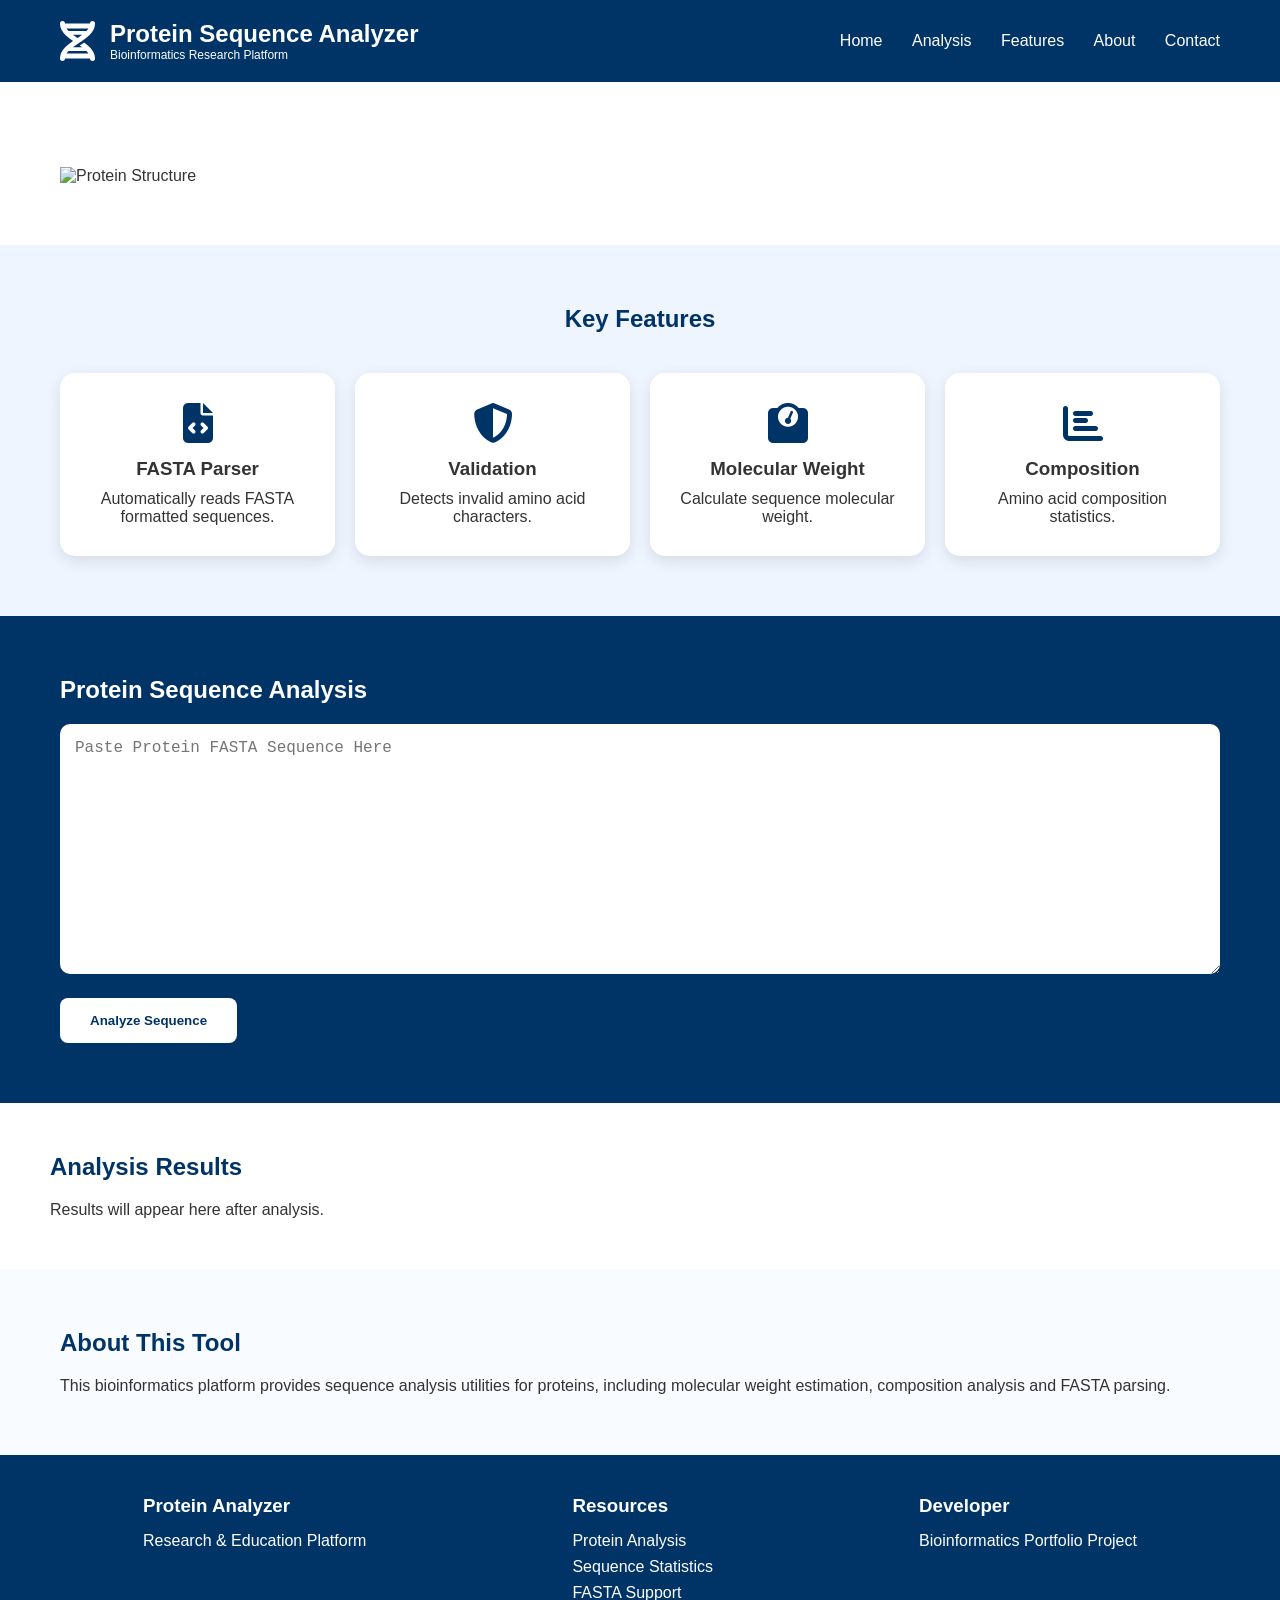
==== index.html @ 6d3b6c8b "Update index.html" ====
<!DOCTYPE html>
<html lang="en">
<head>
<meta charset="UTF-8">
<meta name="viewport" content="width=device-width, initial-scale=1.0">
<title>Protein Sequence Analyzer</title>

<link rel="stylesheet" href="style.css">

<link rel="stylesheet"
href="https://cdnjs.cloudflare.com/ajax/libs/font-awesome/6.5.1/css/all.min.css">

</head>

<body>

<header>

<div class="logo">

<i class="fas fa-dna"></i>

<div>
<h2>Protein Sequence Analyzer</h2>
<p>Bioinformatics Research Platform</p>
</div>

</div>

<nav>

<a href="#home">Home</a>
<a href="#analysis">Analysis</a>
<a href="#features">Features</a>
<a href="#about">About</a>
<a href="#contact">Contact</a>

</nav>

</header>

<section id="home" class="hero">

<div class="hero-content">

<h1>
</h1>

<p>

</p>

<div class="hero-image">

<img src="pro.png"
alt="Protein Structure">

</div>

</section>

<section id="features" class="features">

<h2>Key Features</h2>

<div class="feature-grid">

<div class="feature-card">

<i class="fas fa-file-code"></i>

<h3>FASTA Parser</h3>

<p>
Automatically reads FASTA formatted sequences.
</p>

</div>

<div class="feature-card">

<i class="fas fa-shield-alt"></i>

<h3>Validation</h3>

<p>
Detects invalid amino acid characters.
</p>

</div>

<div class="feature-card">

<i class="fas fa-weight"></i>

<h3>Molecular Weight</h3>

<p>
Calculate sequence molecular weight.
</p>

</div>

<div class="feature-card">

<i class="fas fa-chart-bar"></i>

<h3>Composition</h3>

<p>
Amino acid composition statistics.
</p>

</div>

</div>

</section>

<section id="analysis" class="analysis-section">

<h2>Protein Sequence Analysis</h2>

<textarea
id="sequence"
placeholder="Paste Protein FASTA Sequence Here">
</textarea>

<button
class="analyze-btn"
onclick="analyzeProtein()">

Analyze Sequence

</button>

</section>

<section id="results">

<h2>Analysis Results</h2>

<p>
Results will appear here after analysis.
</p>

</section>

<section id="about" class="about">

<h2>About This Tool</h2>

<p>

This bioinformatics platform provides
sequence analysis utilities for proteins,
including molecular weight estimation,
composition analysis and FASTA parsing.

</p>

</section>

<footer id="contact">

<div class="footer-section">

<h3>Protein Analyzer</h3>

<p>
Research & Education Platform
</p>

</div>

<div class="footer-section">

<h3>Resources</h3>

<ul>

<li>Protein Analysis</li>
<li>Sequence Statistics</li>
<li>FASTA Support</li>

</ul>

</div>

<div class="footer-section">

<h3>Developer</h3>

<p>
Bioinformatics Portfolio Project
</p>

</div>

</footer>

<script src="script.js"></script>

</body>
</html>
---- style.css ----
*{
margin:0;
padding:0;
box-sizing:border-box;
}

body{
font-family:'Segoe UI',sans-serif;
background:#f4f8fc;
color:#333;
}

/* Header */

header{
background:#003366;
color:white;
padding:20px 60px;
display:flex;
justify-content:space-between;
align-items:center;
}

.logo{
display:flex;
align-items:center;
gap:15px;
}

.logo i{
font-size:40px;
}

.logo p{
font-size:12px;
}

nav a{
color:white;
text-decoration:none;
margin-left:25px;
font-weight:500;
}

nav a:hover{
color:#99ccff;
}

/* Hero Section */

.hero{
display:flex;
align-items:center;
justify-content:space-between;
padding:60px;
background:white;
}

.hero-content{
width:50%;
}

.hero-content h1{
font-size:55px;
color:#003366;
margin-bottom:20px;
}

.hero-content p{
font-size:18px;
line-height:1.8;
margin-bottom:25px;
}

.hero-content button{
background:#003366;
color:white;
padding:15px 30px;
border:none;
border-radius:8px;
cursor:pointer;
font-size:16px;
}

.hero-content button:hover{
background:#0055aa;
}

.hero-image img{
width:500px;
max-width:100%;
}

/* Features */

.features{
padding:60px;
background:#eef5ff;
}

.features h2{
text-align:center;
margin-bottom:40px;
color:#003366;
}

.feature-grid{
display:grid;
grid-template-columns:repeat(4,1fr);
gap:20px;
}

.feature-card{
background:white;
padding:30px;
border-radius:15px;
text-align:center;
box-shadow:0 5px 15px rgba(0,0,0,0.1);
}

.feature-card i{
font-size:40px;
color:#003366;
margin-bottom:15px;
}

.feature-card h3{
margin-bottom:10px;
}

/* Analysis */

.analysis-section{
padding:60px;
background:#003366;
color:white;
}

.analysis-section h2{
margin-bottom:20px;
}

textarea{
width:100%;
height:250px;
padding:15px;
font-size:16px;
border:none;
border-radius:10px;
}

.analyze-btn{
margin-top:20px;
padding:15px 30px;
background:white;
color:#003366;
border:none;
border-radius:8px;
font-weight:bold;
cursor:pointer;
}

.analyze-btn:hover{
background:#e0ecff;
}

/* Results */

#results{
padding:50px;
background:white;
}

#results h2{
color:#003366;
margin-bottom:20px;
}

.result-card{
background:#eef5ff;
padding:20px;
margin-bottom:15px;
border-radius:10px;
}

/* About */

.about{
padding:60px;
background:#f8fbff;
}

.about h2{
color:#003366;
margin-bottom:20px;
}

/* Footer */

footer{
background:#003366;
color:white;
padding:40px;
display:flex;
justify-content:space-around;
}

.footer-section h3{
margin-bottom:15px;
}

.footer-section ul{
list-style:none;
}

.footer-section li{
margin-bottom:8px;
}

/* Responsive */

@media(max-width:900px){

header{
flex-direction:column;
}

nav{
margin-top:20px;
}

.hero{
flex-direction:column;
text-align:center;
}

.hero-content{
width:100%;
}

.feature-grid{
grid-template-columns:repeat(2,1fr);
}

footer{
flex-direction:column;
text-align:center;
gap:20px;
}
}
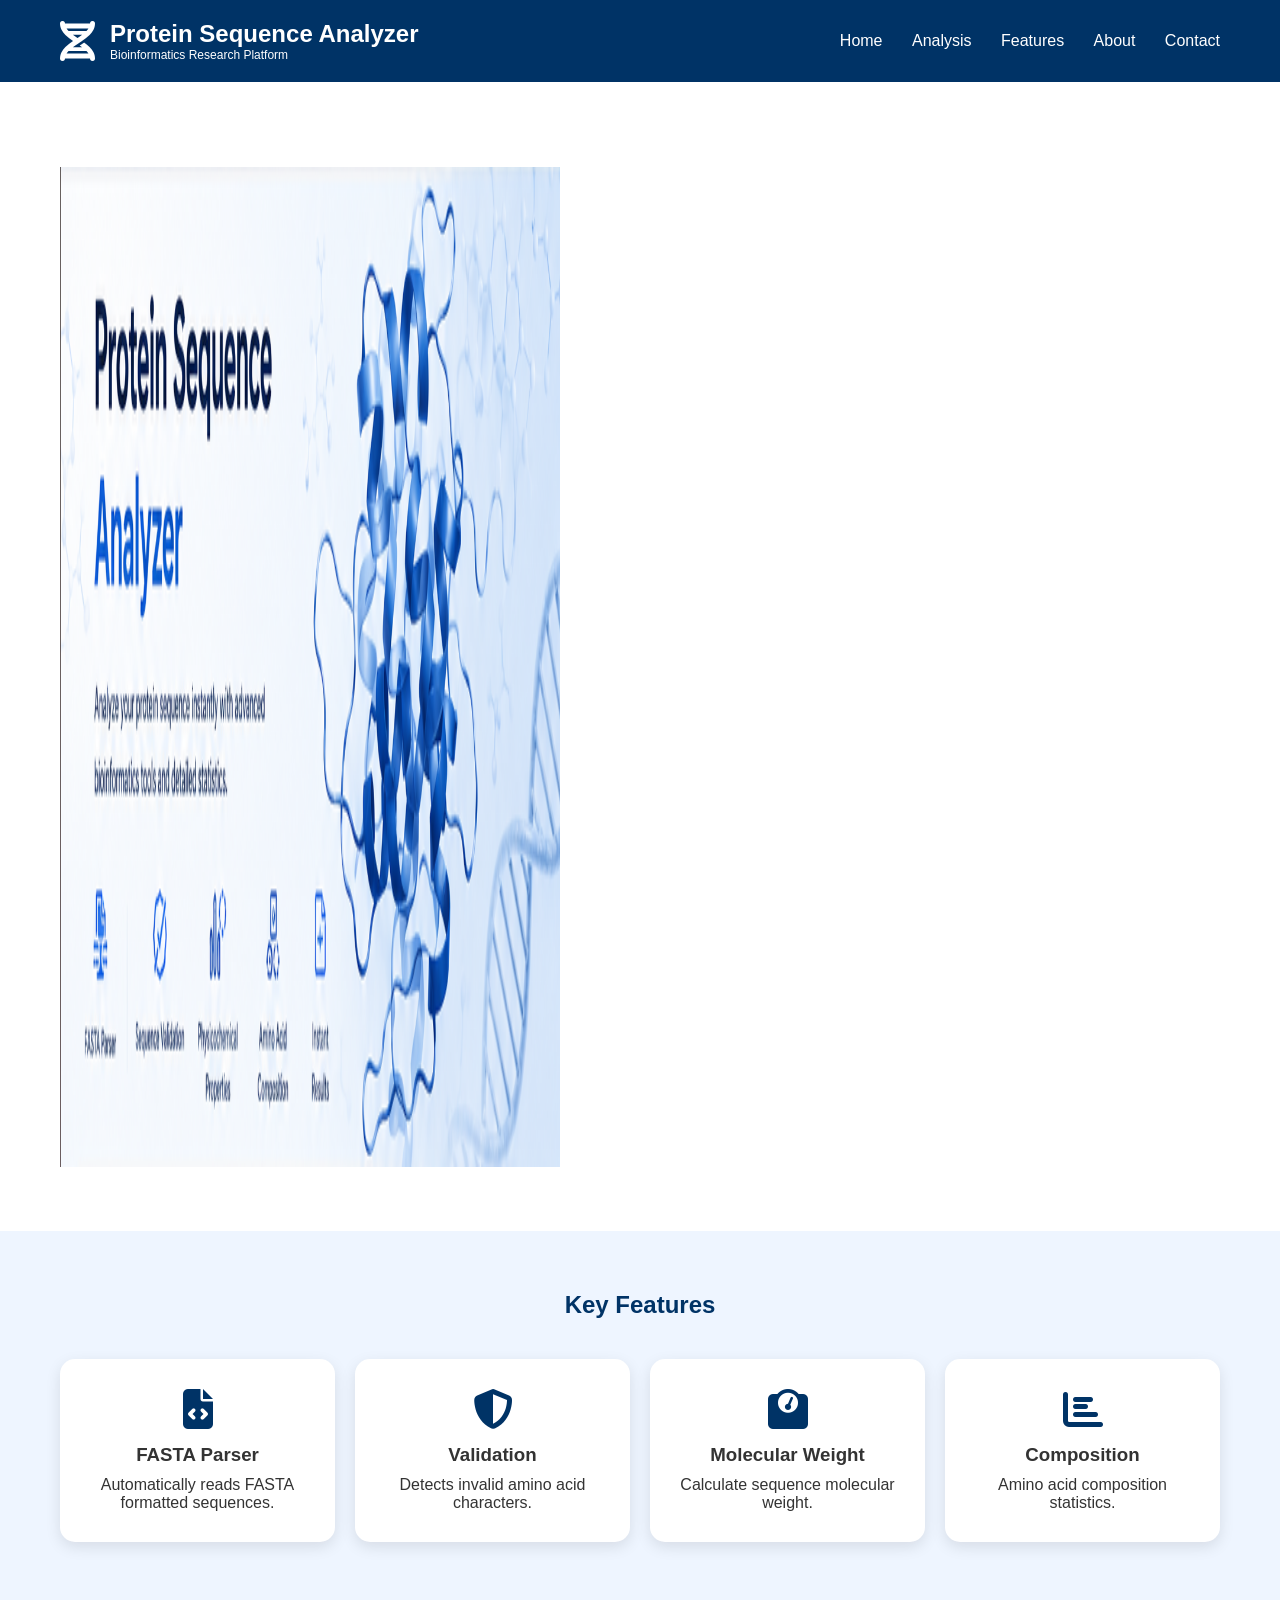
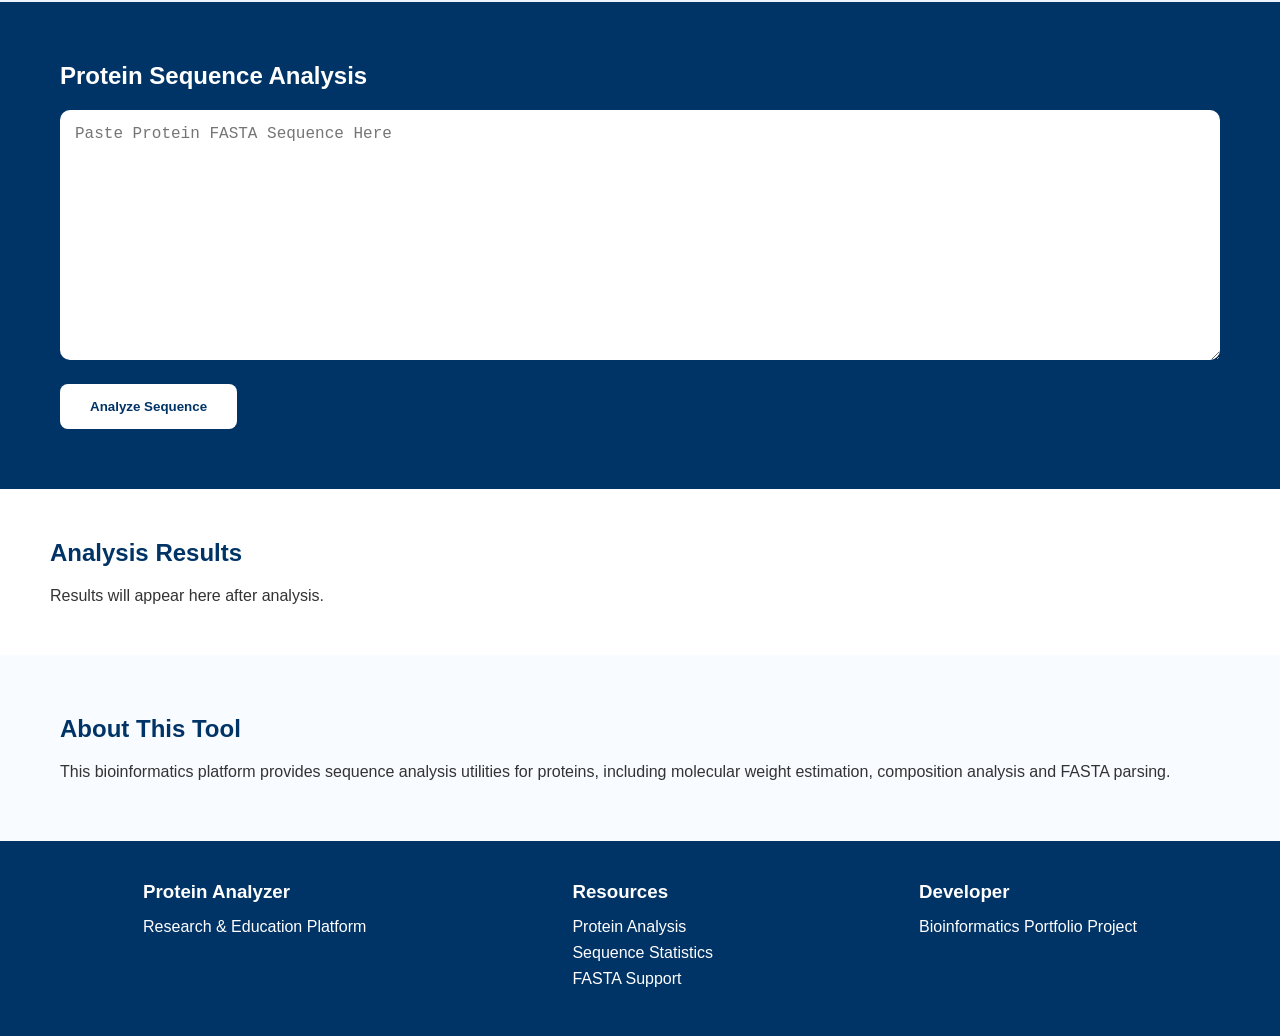
==== commit a79f29e8: "Update index.html" ====
--- a/index.html
+++ b/index.html
@@ -53,7 +53,9 @@
 <div class="hero-image">
 
 <img src="pro.png"
-alt="Protein Structure">
+alt="Protein Structure"
+  width="500"
+  height="1000">
 
 </div>
 
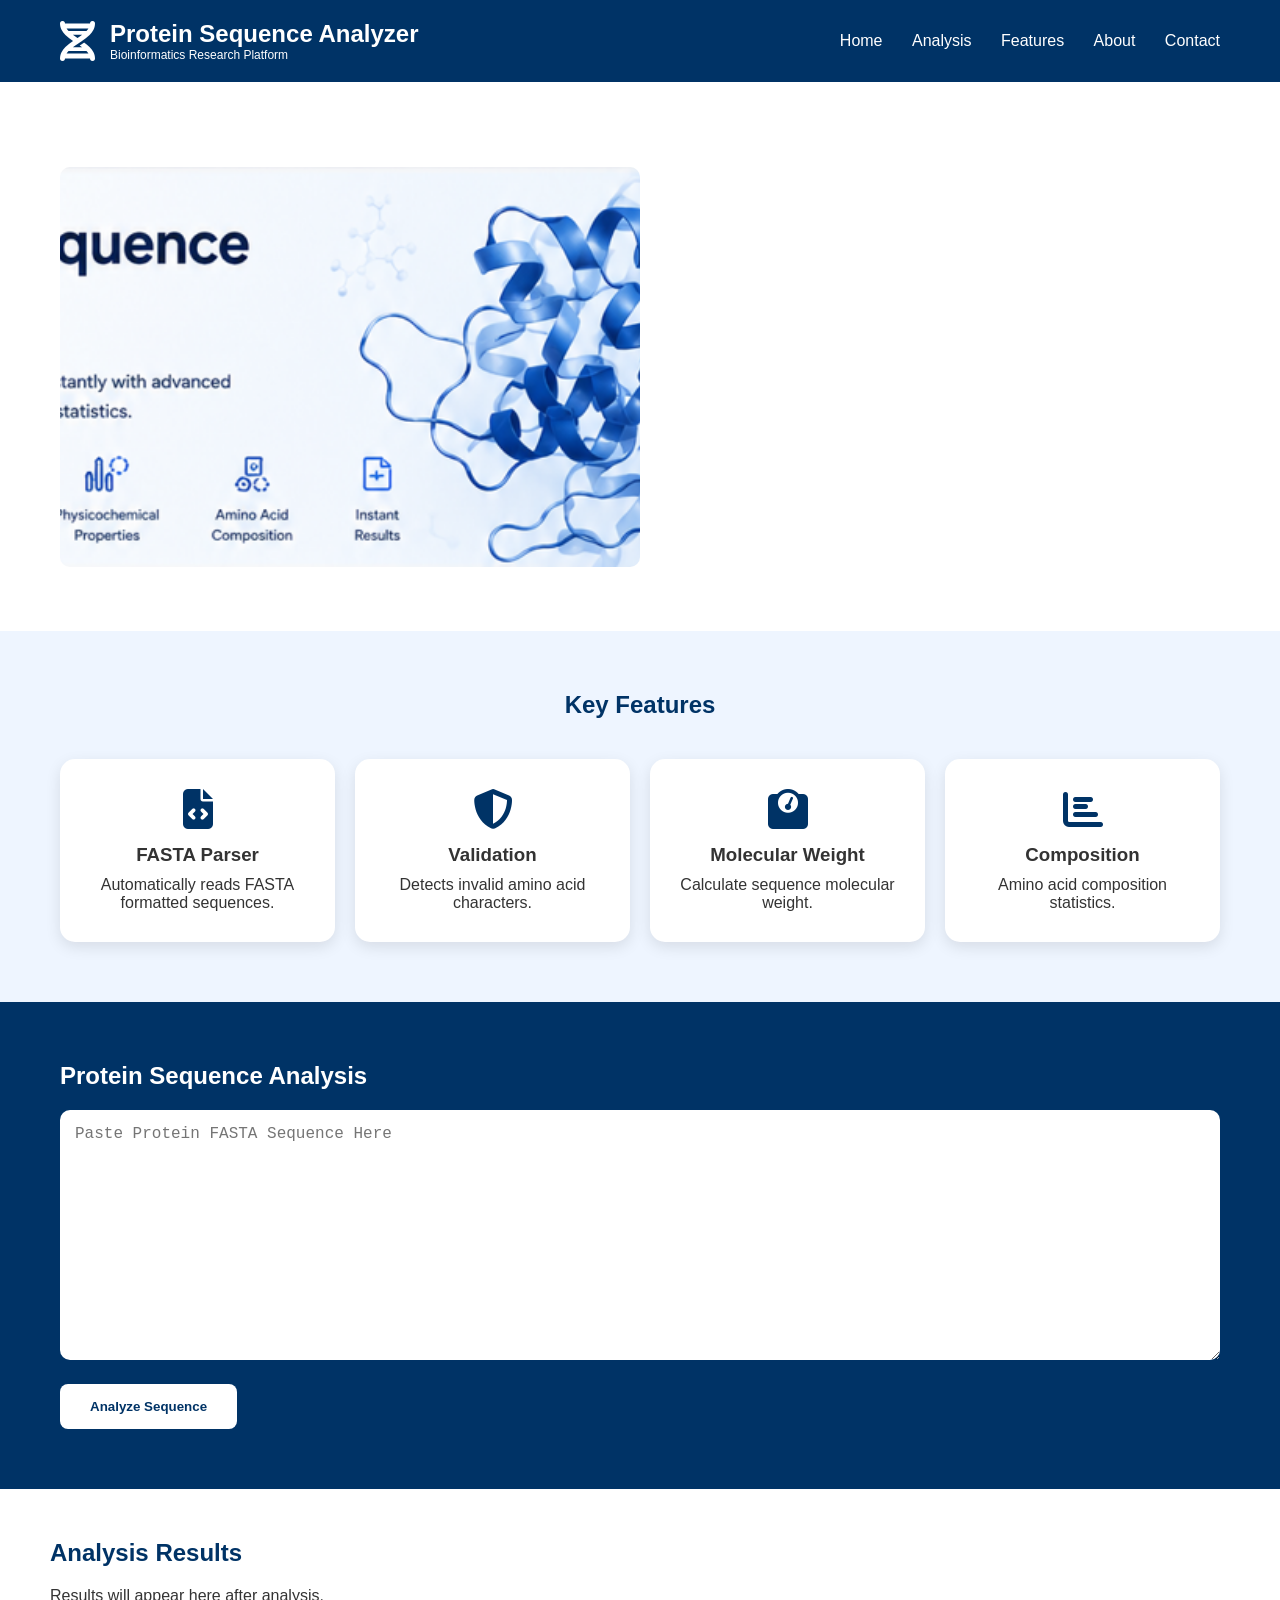
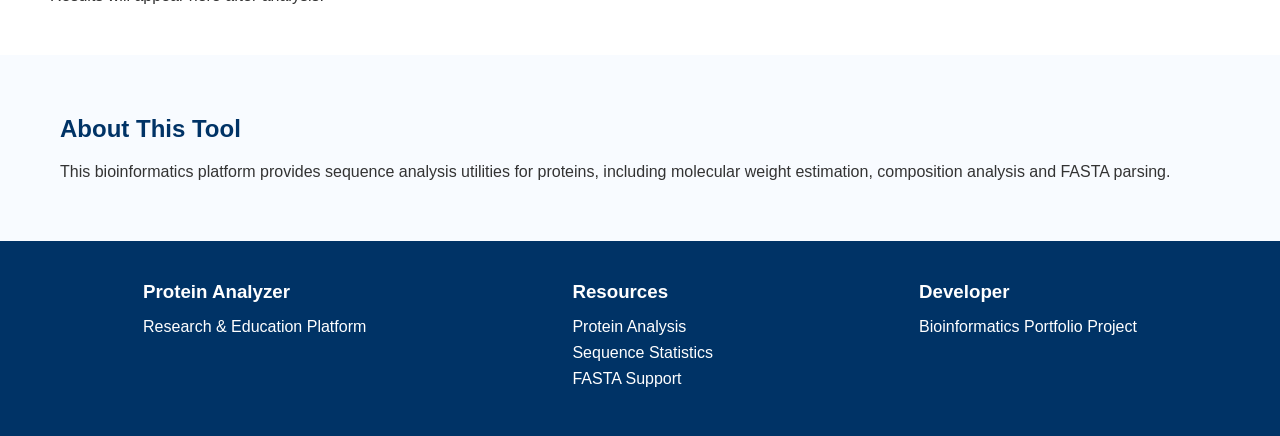
==== commit cc2beaec: "Update index.html" ====
--- a/index.html
+++ b/index.html
@@ -53,9 +53,7 @@
 <div class="hero-image">
 
 <img src="pro.png"
-alt="Protein Structure"
-  width="500"
-  height="1000">
+alt="Protein Structure">
 
 </div>
 
--- a/style.css
+++ b/style.css
@@ -87,7 +87,10 @@
 }
 
 .hero-image img{
-width:500px;
+width:700px;
+height: 400px;
+object-fit: cover;
+border-radius: 10px;
 max-width:100%;
 }
 
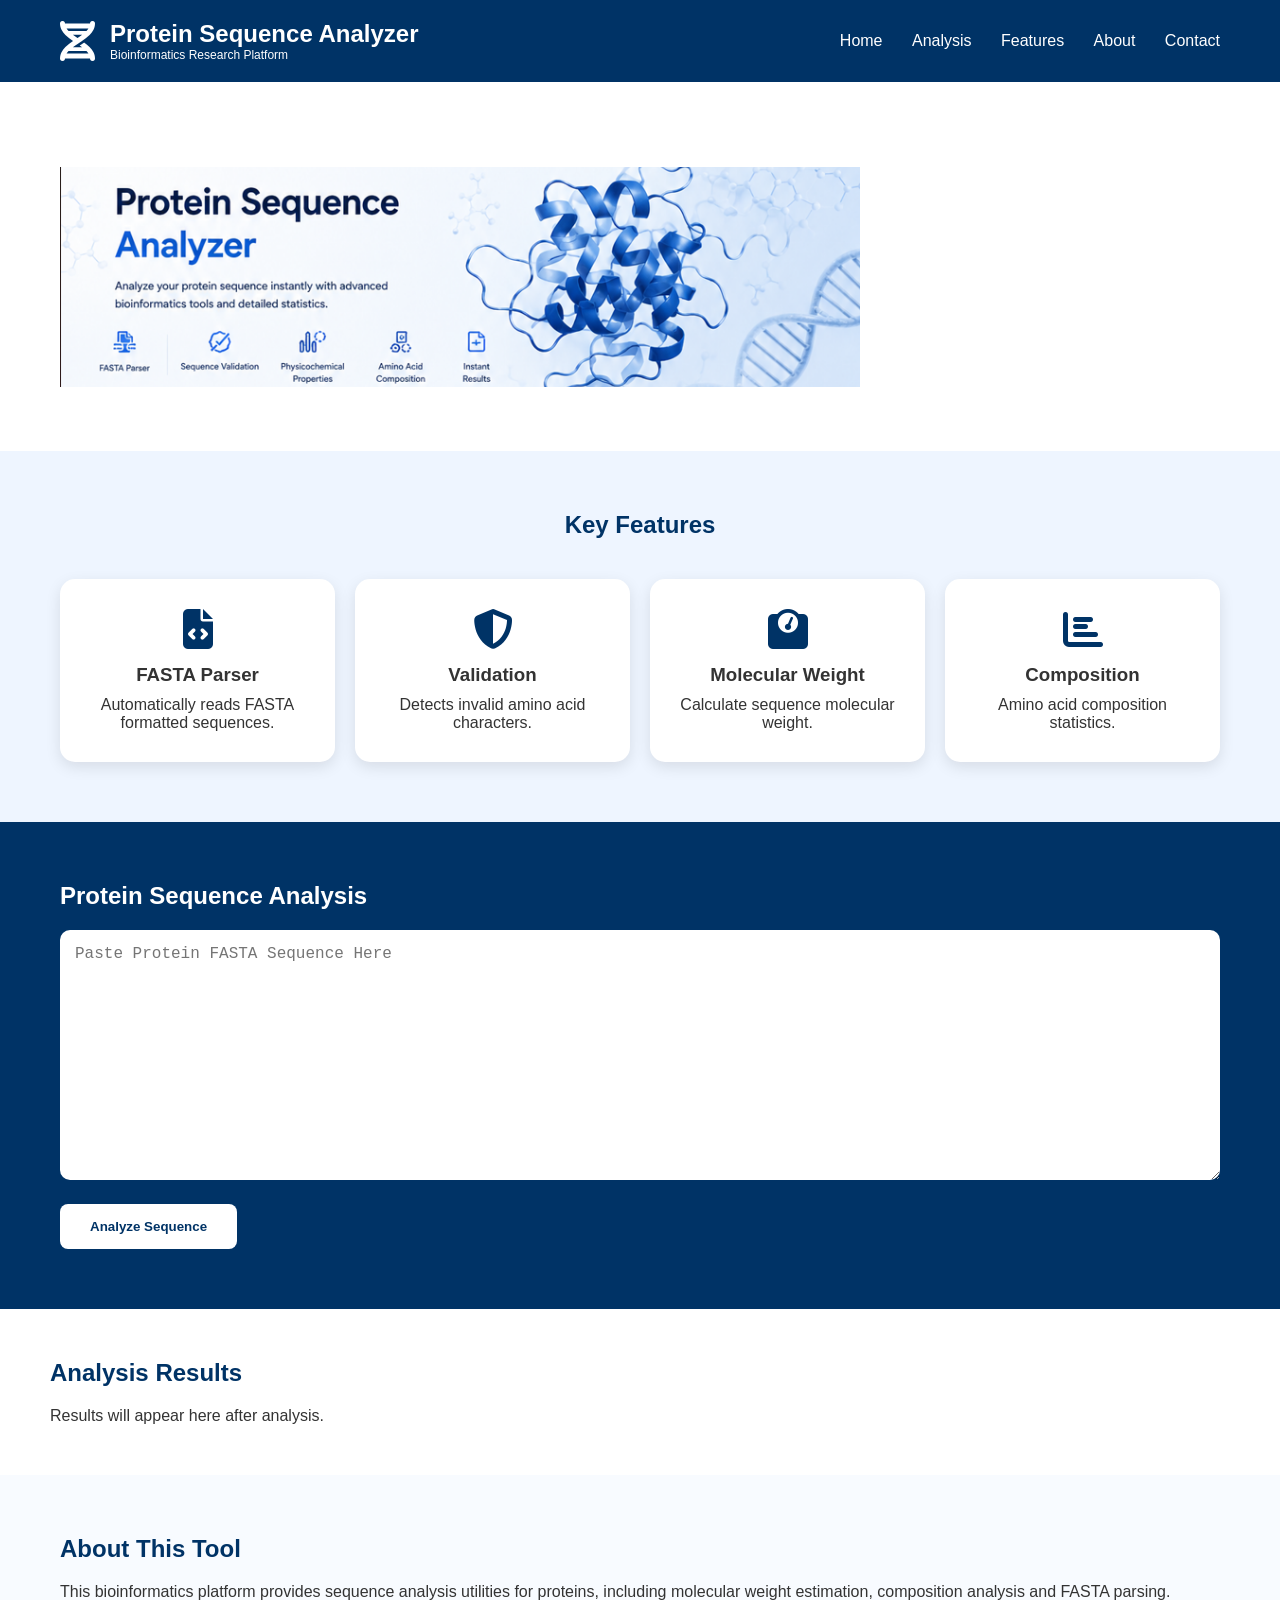
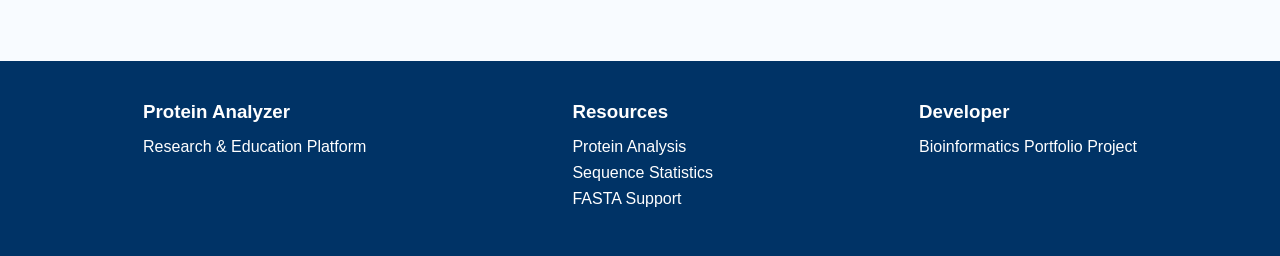
==== commit acbb176a: "Update index.html" ====
--- a/index.html
+++ b/index.html
@@ -53,7 +53,9 @@
 <div class="hero-image">
 
 <img src="pro.png"
-alt="Protein Structure">
+alt="Protein Structure"
+  width="800"
+  height="220">
 
 </div>
 
--- a/style.css
+++ b/style.css
@@ -87,11 +87,9 @@
 }
 
 .hero-image img{
-width:700px;
-height: 400px;
+width:800px;
+height:220px;
 object-fit: cover;
-border-radius: 10px;
-max-width:100%;
 }
 
 /* Features */
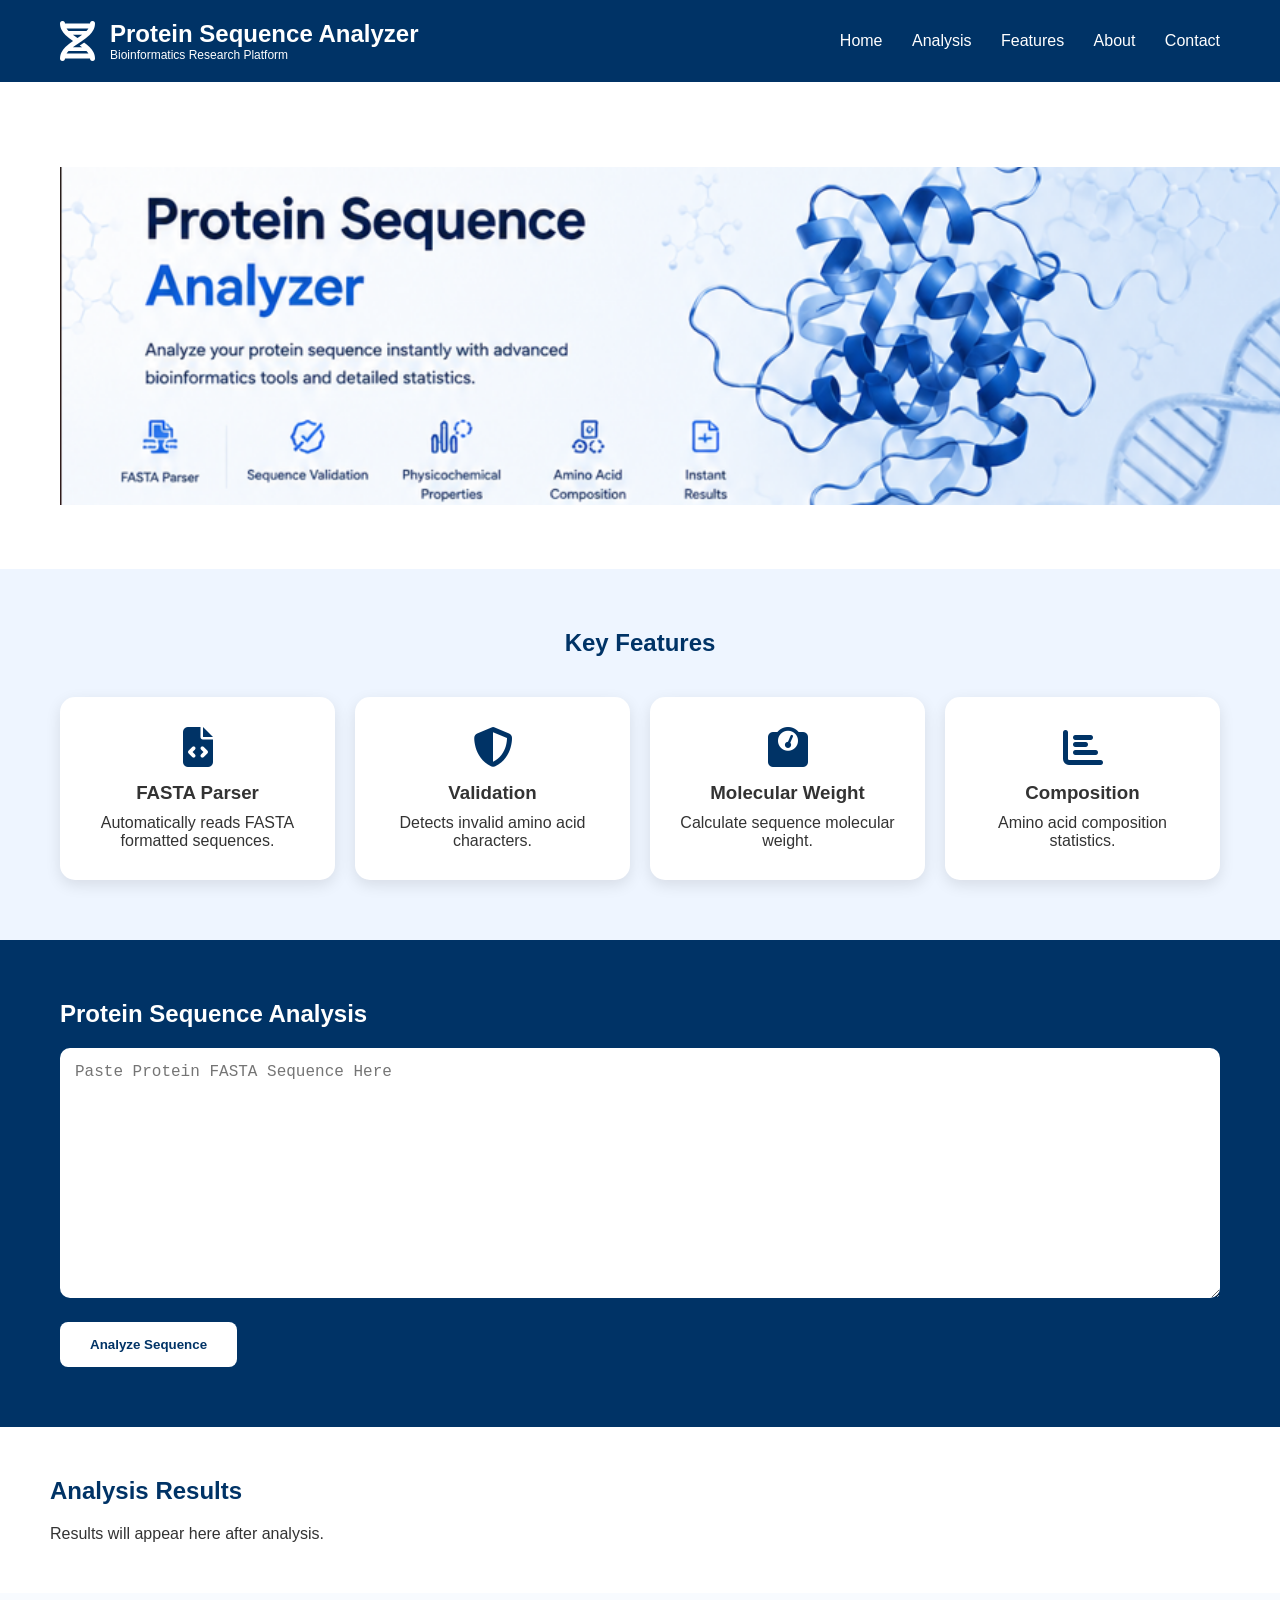
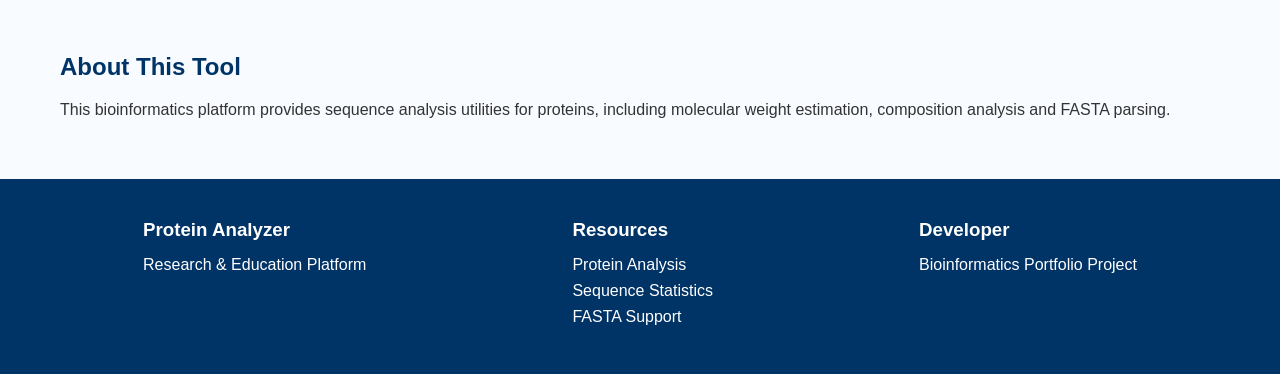
==== commit b3465049: "Update index.html" ====
--- a/index.html
+++ b/index.html
@@ -54,8 +54,8 @@
 
 <img src="pro.png"
 alt="Protein Structure"
-  width="800"
-  height="220">
+  width="1240"
+  height="338">
 
 </div>
 
--- a/style.css
+++ b/style.css
@@ -87,8 +87,8 @@
 }
 
 .hero-image img{
-width:800px;
-height:220px;
+width:1240px;
+height:338px;
 object-fit: cover;
 }
 
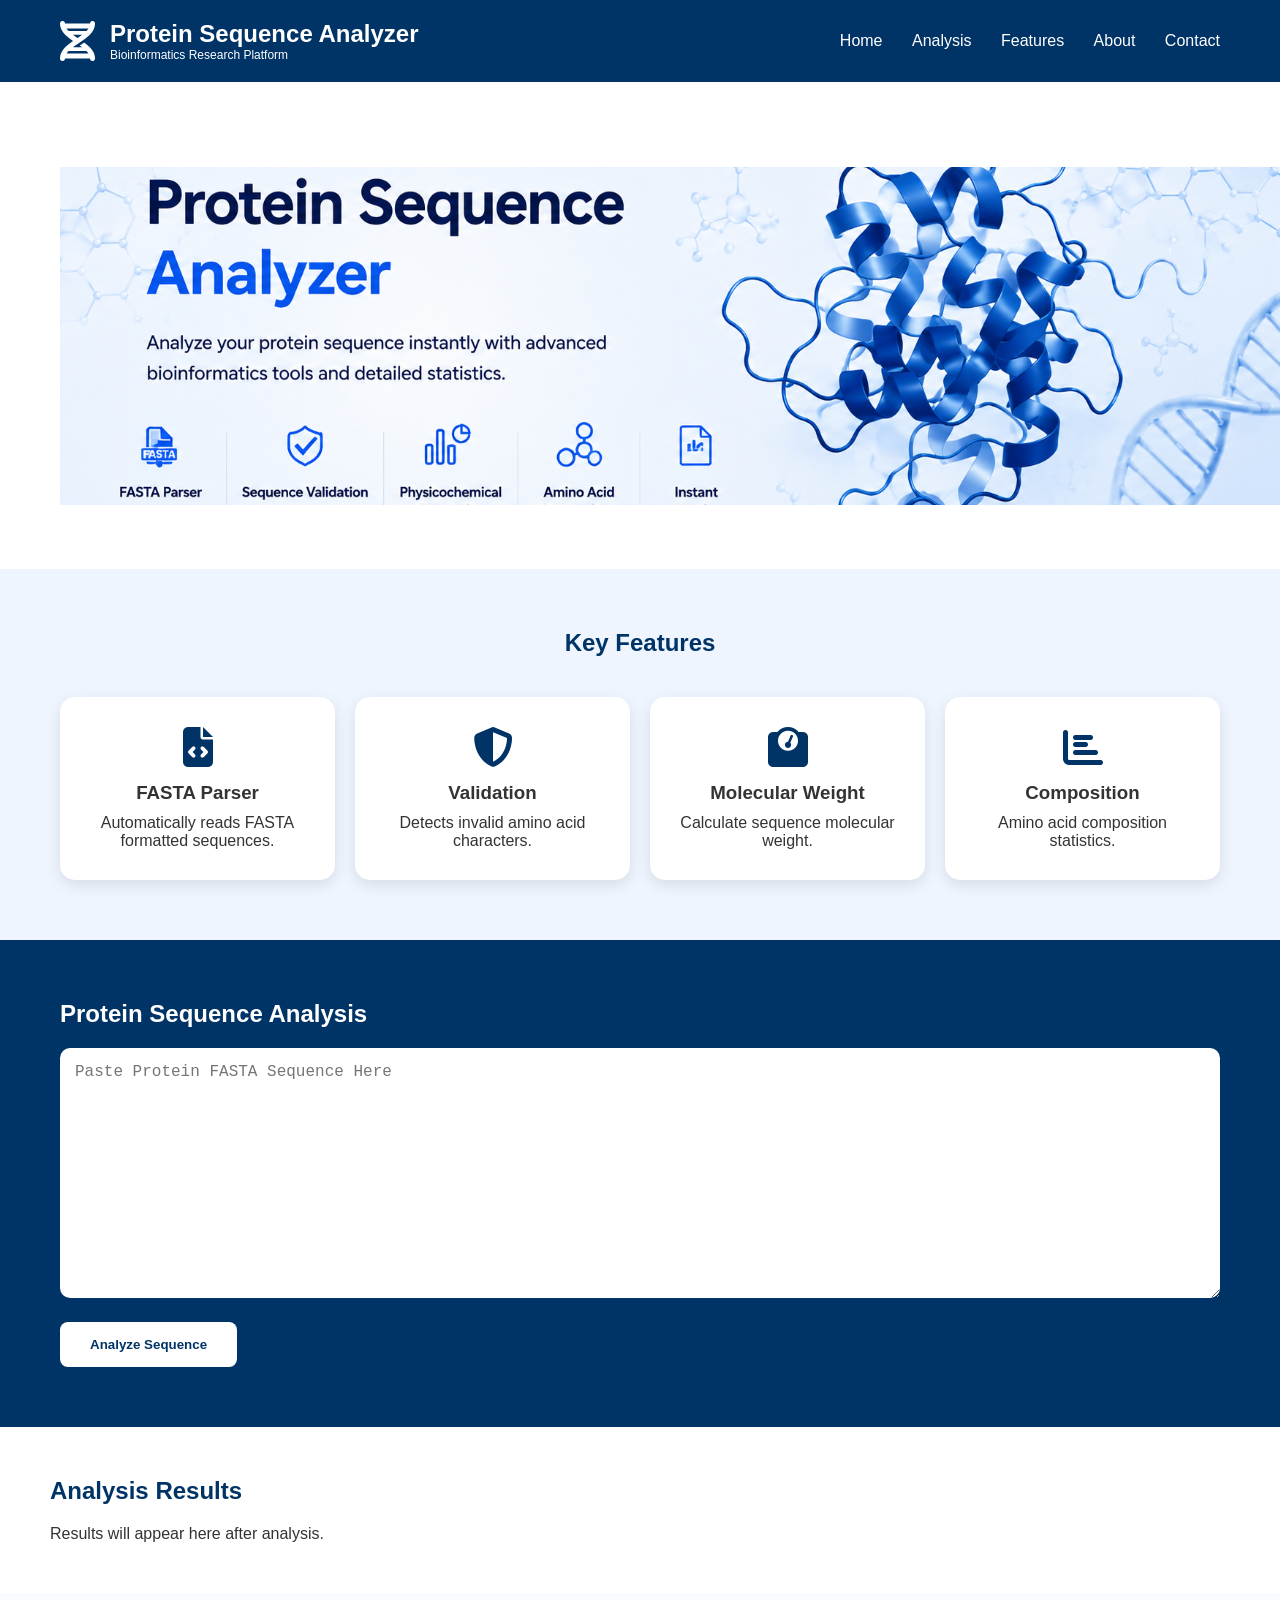
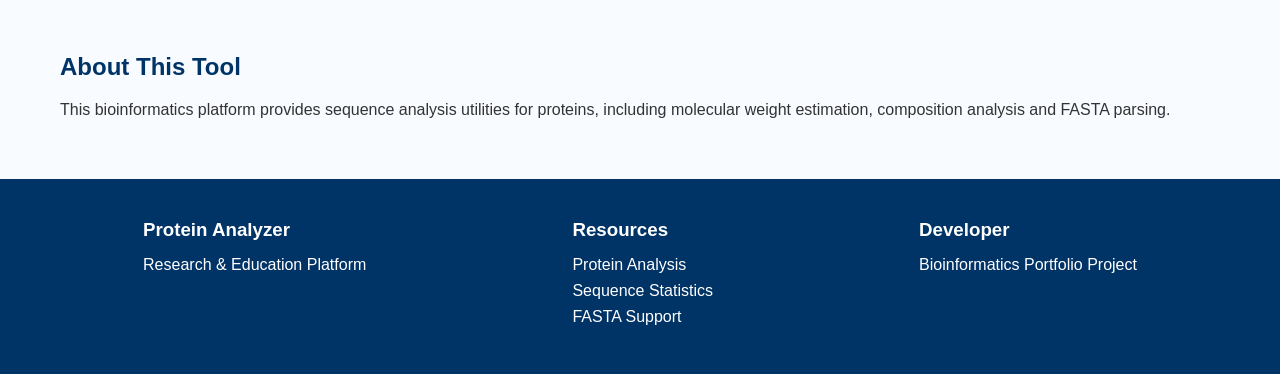
==== commit 6a9f529d: "Update index.html" ====
--- a/index.html
+++ b/index.html
@@ -52,7 +52,7 @@
 
 <div class="hero-image">
 
-<img src="pro.png"
+<img src="p.png"
 alt="Protein Structure"
   width="1240"
   height="338">
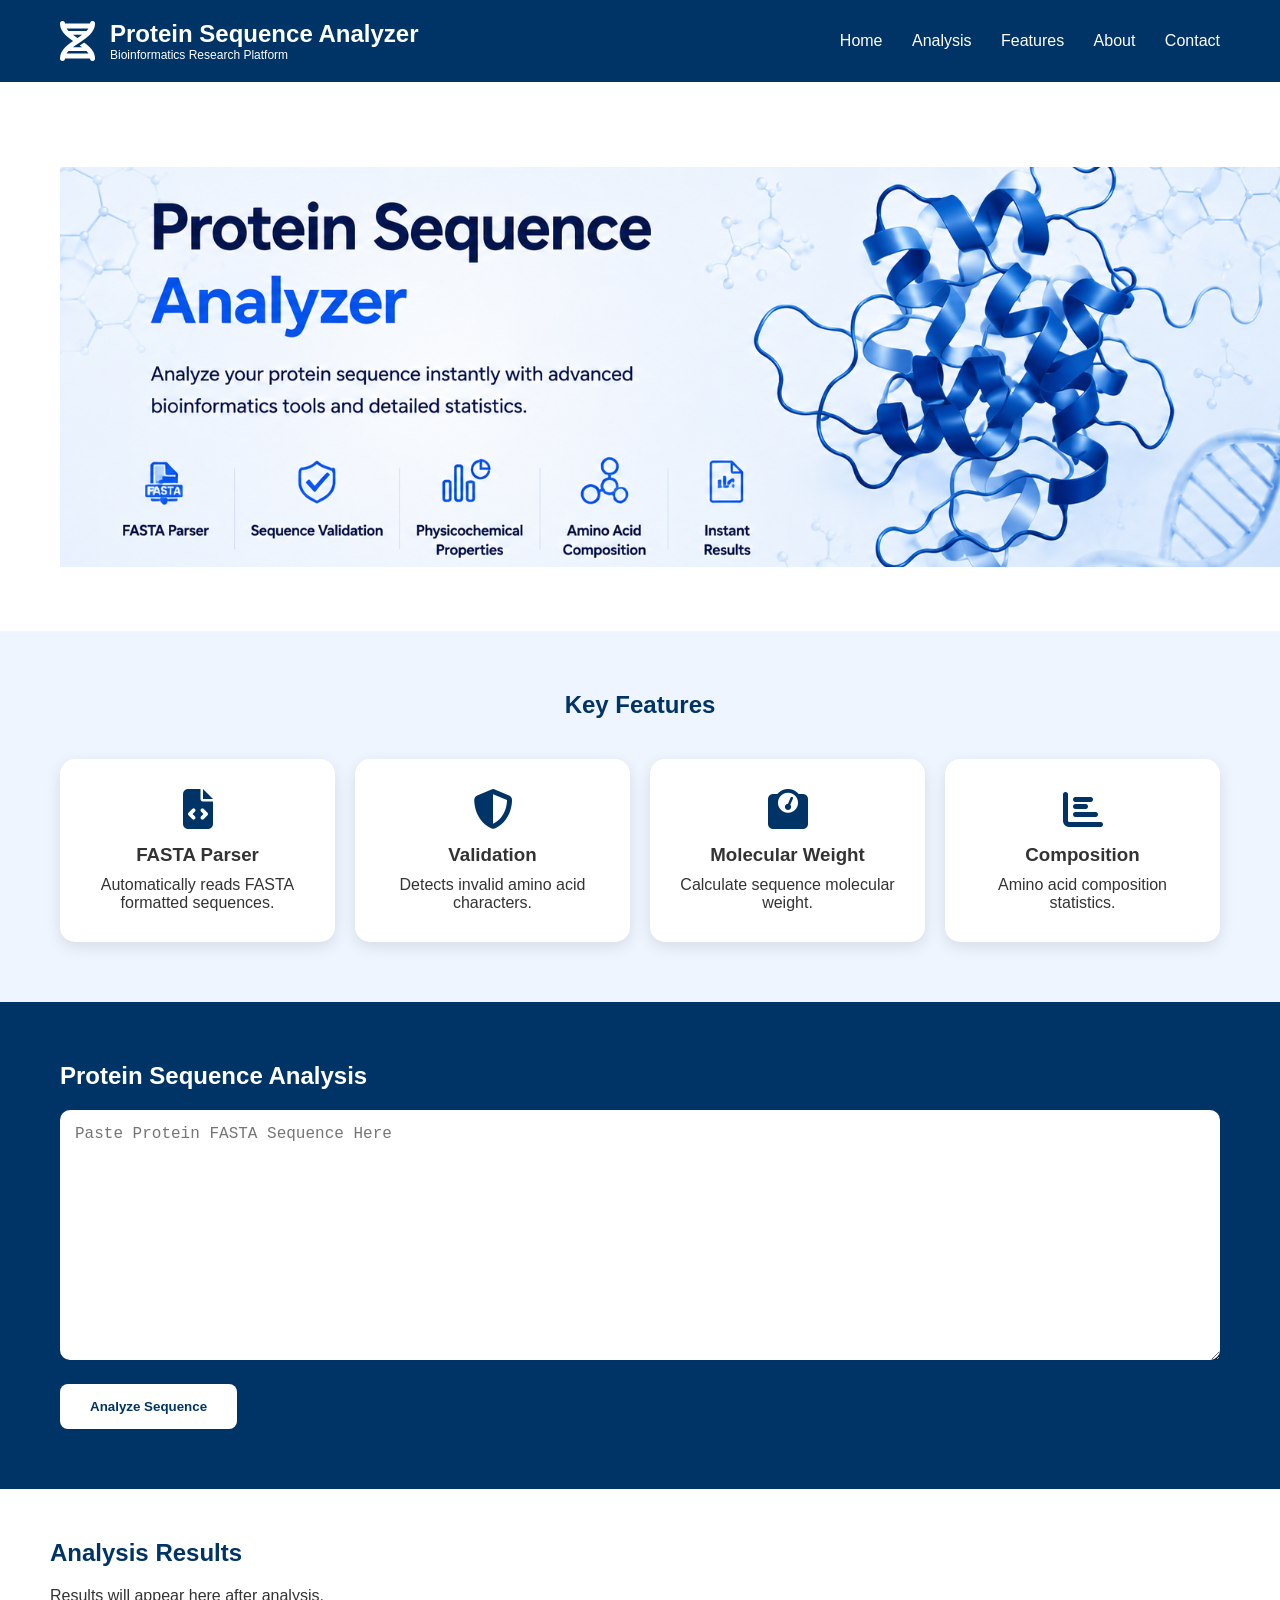
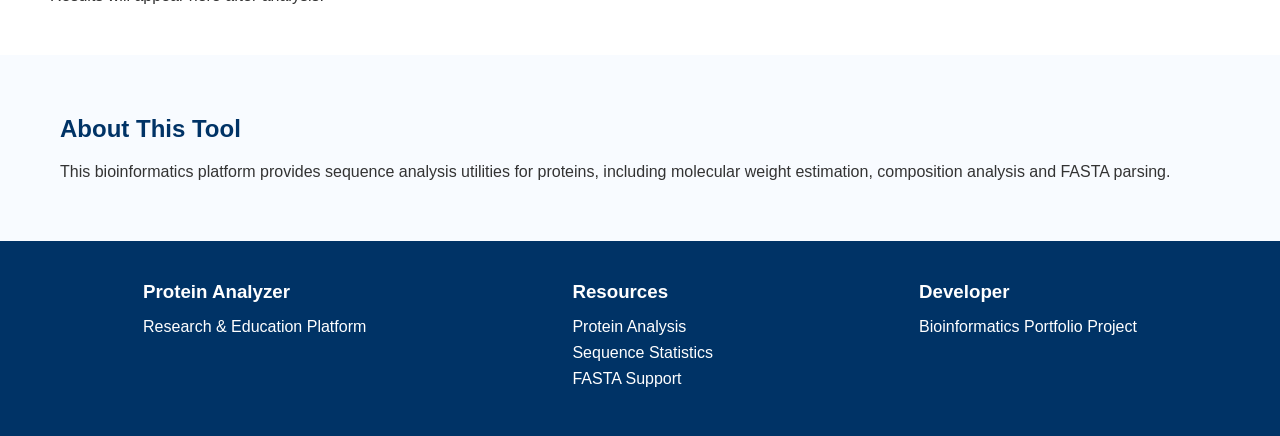
==== commit a5cf1f4f: "Update index.html" ====
--- a/index.html
+++ b/index.html
@@ -54,8 +54,8 @@
 
 <img src="p.png"
 alt="Protein Structure"
-  width="1240"
-  height="338">
+  width="1400"
+  height="500">
 
 </div>
 
--- a/style.css
+++ b/style.css
@@ -87,8 +87,8 @@
 }
 
 .hero-image img{
-width:1240px;
-height:338px;
+width:1300px;
+height:400px;
 object-fit: cover;
 }
 
